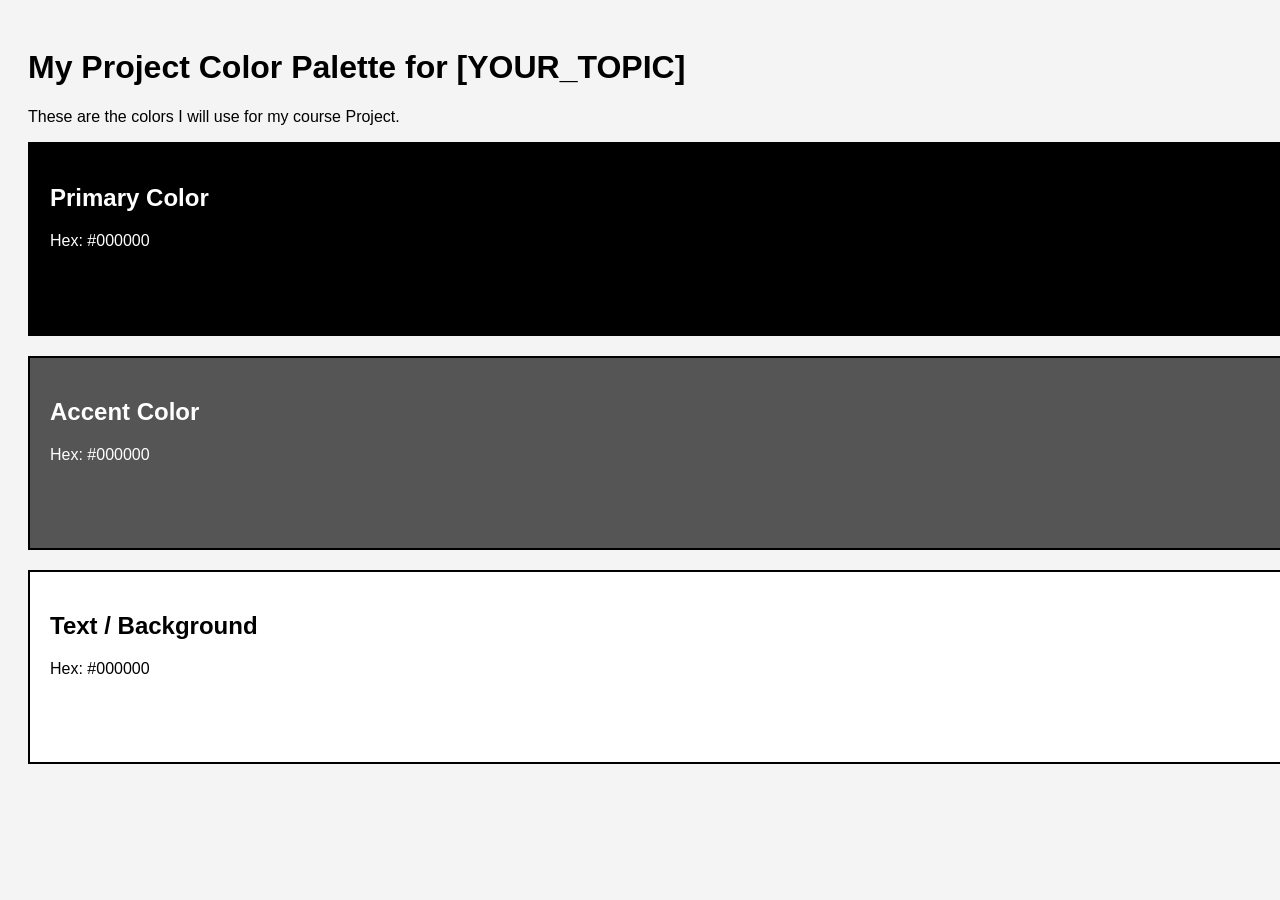
==== w4/index.html @ 569d623e "Attendance: Added HTML and CSS skeleton" ====
<!DOCTYPE html>
<html lang="en">
<head>
    <meta charset="UTF-8">
    <title>My Project Palette</title>
    <link rel="stylesheet" href="css/style.css">
</head>
<body>

    <h1>My Project Color Palette for [YOUR_TOPIC]</h1>
    <p>These are the colors I will use for my course Project.</p>

    <div class="swatch primary">
        <h2>Primary Color</h2>
        <p>Hex: #000000</p> 
    </div>

    <div class="swatch accent">
        <h2>Accent Color</h2>
        <p>Hex: #000000</p>
    </div>

    <div class="swatch text">
        <h2>Text / Background</h2>
        <p>Hex: #000000</p>
    </div>

</body>
</html>
---- w4/css/style.css ----
/* General Page Styles */
body {
    font-family: Arial, Helvetica, sans-serif;
    padding: 20px;
    background-color: #f4f4f4; /* Default Gray */
}

/* SHARED STYLES: All boxes get these rules */
.swatch {
    height: 150px;
    width: 100%;
    margin-bottom: 20px;
    padding: 20px;
    border: 2px solid black; /* Default Border */
    color: white; /* Default text color inside boxes */
}

/* UNIQUE STYLES: Update the HEX codes below */

/* 1. Primary Color */
.primary {
    background-color: #000000; /* CHANGE THIS */
}

/* 2. Accent Color */
.accent {
    background-color: #555555; /* CHANGE THIS */
}

/* 3. Text/Light Color */
.text {
    background-color: #ffffff; /* CHANGE THIS */
    color: black; /* Dark text for light background */
}
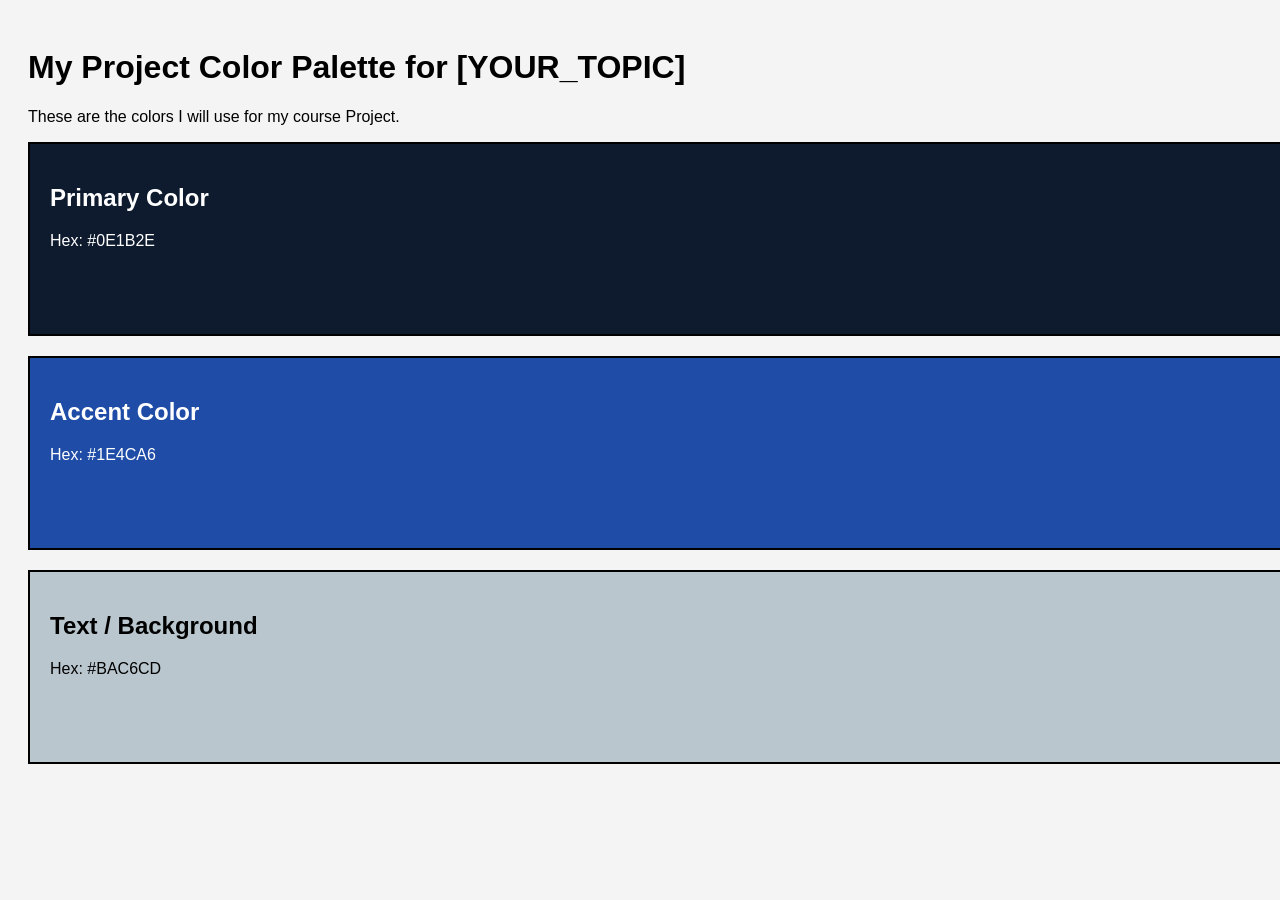
==== commit 17b44cc7: "Attendance: Applied project color palette" ====
--- a/w4/index.html
+++ b/w4/index.html
@@ -12,17 +12,17 @@
 
     <div class="swatch primary">
         <h2>Primary Color</h2>
-        <p>Hex: #000000</p> 
+        <p>Hex: #0E1B2E</p> 
     </div>
 
     <div class="swatch accent">
         <h2>Accent Color</h2>
-        <p>Hex: #000000</p>
+        <p>Hex: #1E4CA6</p>
     </div>
 
     <div class="swatch text">
         <h2>Text / Background</h2>
-        <p>Hex: #000000</p>
+        <p>Hex: #BAC6CD</p>
     </div>
 
 </body>
--- a/w4/css/style.css
+++ b/w4/css/style.css
@@ -19,16 +19,16 @@
 
 /* 1. Primary Color */
 .primary {
-    background-color: #000000; /* CHANGE THIS */
+    background-color: #0E1B2E; /* CHANGE THIS */
 }
 
 /* 2. Accent Color */
 .accent {
-    background-color: #555555; /* CHANGE THIS */
+    background-color: #1E4CA6; /* CHANGE THIS */
 }
 
 /* 3. Text/Light Color */
 .text {
-    background-color: #ffffff; /* CHANGE THIS */
+    background-color: #BAC6CD; /* CHANGE THIS */
     color: black; /* Dark text for light background */
 }
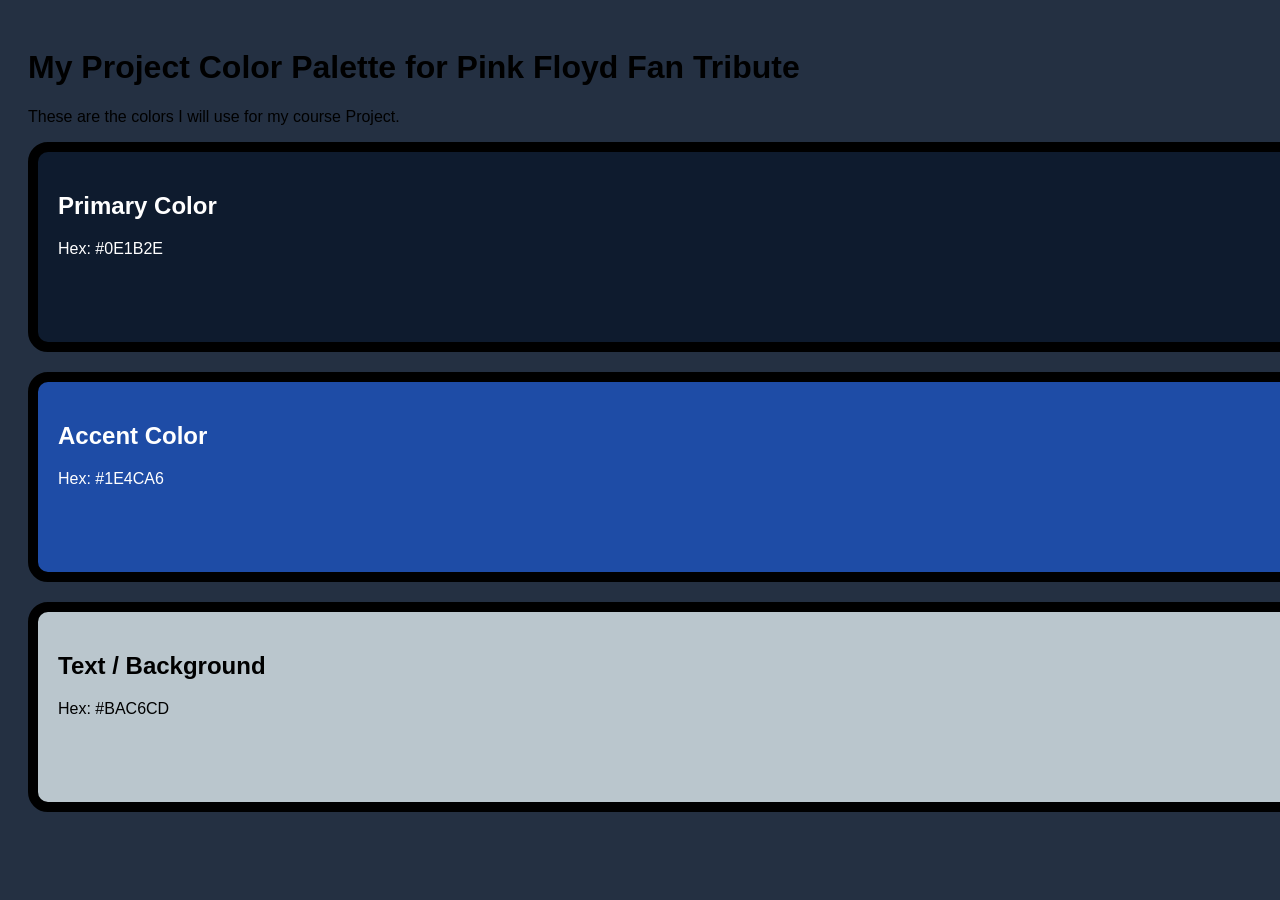
==== commit 8dbea76b: "Attendance: Customized design and passed validation" ====
--- a/w4/index.html
+++ b/w4/index.html
@@ -7,7 +7,7 @@
 </head>
 <body>
 
-    <h1>My Project Color Palette for [YOUR_TOPIC]</h1>
+    <h1>My Project Color Palette for Pink Floyd Fan Tribute</h1>
     <p>These are the colors I will use for my course Project.</p>
 
     <div class="swatch primary">
--- a/w4/css/style.css
+++ b/w4/css/style.css
@@ -1,8 +1,8 @@
 /* General Page Styles */
 body {
-    font-family: Arial, Helvetica, sans-serif;
+    font-family: Calibri, 'Gill Sans', 'Segoe UI', Candara, sans-serif;
     padding: 20px;
-    background-color: #f4f4f4; /* Default Gray */
+    background-color: #243042; /* Default Gray */
 }
 
 /* SHARED STYLES: All boxes get these rules */
@@ -11,7 +11,8 @@
     width: 100%;
     margin-bottom: 20px;
     padding: 20px;
-    border: 2px solid black; /* Default Border */
+    border: 10px solid black; /* Default Border */
+    border-radius: 20px; /* Rounded corners */
     color: white; /* Default text color inside boxes */
 }
 
